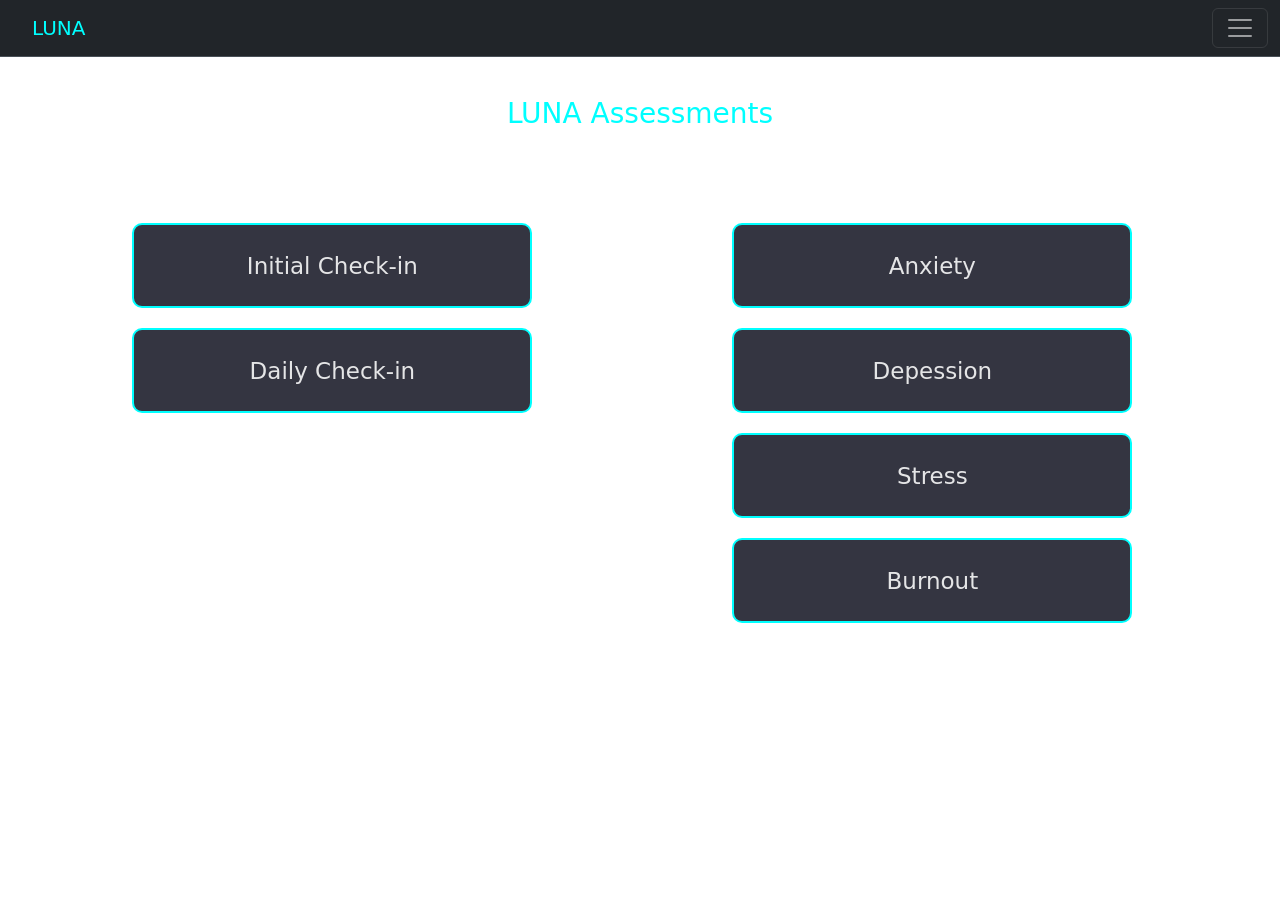
==== index.html @ 2f19fcb2 "Add files via upload" ====
<!DOCTYPE html>


<html lang="en">
    <head>
        <meta charset="utf-8">
        <meta name="viewport" content="initial-scale=1, width=device-width">
        <link href="https://cdn.jsdelivr.net/npm/bootstrap@5.3.5/dist/css/bootstrap.min.css" rel="stylesheet" integrity="sha384-SgOJa3DmI69IUzQ2PVdRZhwQ+dy64/BUtbMJw1MZ8t5HZApcHrRKUc4W0kG879m7" crossorigin="anonymous">
        <script src="https://cdn.jsdelivr.net/npm/bootstrap@5.3.5/dist/js/bootstrap.bundle.min.js" integrity="sha384-k6d4wzSIapyDyv1kpU366/PK5hCdSbCRGRCMv+eplOQJWyd1fbcAu9OCUj5zNLiq" crossorigin="anonymous"></script>
        <link rel="stylesheet" href="https://cuddly-capybara-wvr9gppq7xj2964p-8080.app.github.dev/style.css">
        <title>Home</title></head>
    <body>
        <header>
            <nav class="navbar bg-dark border-bottom border-body" data-bs-theme="dark">
            <div class="container-fluid">
              <a class="navbar-brand mb-0 h1" href="/" style="color:#00FFFF; margin-left:20px;">LUNA</a>
              <button class="navbar-toggler" type="button" data-bs-toggle="offcanvas" data-bs-target="#offcanvasNavbar" aria-controls="offcanvasNavbar" aria-label="Toggle navigation">
                <span class="navbar-toggler-icon"></span>
              </button>
              <div class="offcanvas offcanvas-end" tabindex="-1" id="offcanvasNavbar" aria-labelledby="offcanvasNavbarLabel">
                <div class="offcanvas-header">
                  <h5 class="offcanvas-title" id="offcanvasNavbarLabel">LUNA</h5>
                  <button type="button" class="btn-close" data-bs-dismiss="offcanvas" aria-label="Close"></button>
                </div>
                <div class="offcanvas-body">
                  <ul class="navbar-nav justify-content-end flex-grow-1 pe-3">
                    <li class="nav-item">
                      <a class="nav-link active" aria-current="page" href="https://cuddly-capybara-wvr9gppq7xj2964p-8080.app.github.dev/index.html">Home</a>
                    </li>
                    <li class="nav-item">
                      <a class="nav-link" href="https://cuddly-capybara-wvr9gppq7xj2964p-8080.app.github.dev/account.html">Account</a>
                    </li>
                    <li class="nav-item">
                      <a class="nav-link" href="https://cuddly-capybara-wvr9gppq7xj2964p-8080.app.github.dev/register.html">Register</a>
                    </li>
                    <li class="nav-item">
                      <a class="nav-link" href="https://cuddly-capybara-wvr9gppq7xj2964p-8080.app.github.dev/login.html">Login</a>
                    </li>
                    <li class="nav-item">
                      <a class="nav-link" href="https://cuddly-capybara-wvr9gppq7xj2964p-8080.app.github.dev/prev.html">Previous Results</a>
                    </li>
                  </ul>
                  <form class="d-flex mt-3" role="search">
                    <input class="form-control me-2" type="search" placeholder="Search" aria-label="Search">
                    <button class="btn btn-outline-success" type="submit">Search</button>
                  </form>
                </div>
              </div>
            </div>
          </nav>
        </header>
        <main>
             <div style="margin-top:40px;">
        <h3 h1 class="text-center mb-4" style="color: #00ffff;">LUNA Assessments<h3>
    </div>
    <div class="container" style ="margin-top:40px;display:flex; justify-content:center; gap:200px;">
    <div>
    <h4 style="color:rgba(255, 255, 255, 0.87); margin-bottom:20px;" class="text-center mb-4">LUNA Check-ins</h4>
        <a href="https://cuddly-capybara-wvr9gppq7xj2964p-8080.app.github.dev/mha1.html" style="text-decoration:none"><div style="background-color:#343541;color:rgba(255, 255, 255, 0.87); font-size:23px; height:85px; width:400px; border: 2px solid #00ffff; display: flex; justify-content: center;align-items: center;  border-radius: 10px; padding:5px;">
            Initial Check-in
        </div></a>
        <a href="" style="text-decoration:none"><div style="background-color:#343541;color:rgba(255, 255, 255, 0.87); font-size:23px; height:85px; width:400px; border: 2px solid #00ffff; display: flex; justify-content:center;align-items:center;  border-radius: 10px; margin-top:20px;">
            Daily Check-in
        </div></a>
    </div>

    <div>
    <h4 style="color: rgba(255, 255, 255, 0.87); margin-bottom:20px; justify-content: center;" class="text-center mb-4">Verified Mental health Asessments</h4>
        <a href="" style="text-decoration:none"><div style="background-color:#343541;color:rgba(255, 255, 255, 0.87); font-size:23px; height:85px; width:400px; border: 2px solid #00ffff; display: flex; justify-content: center;align-items: center;  border-radius: 10px; padding:5px;  margin-top:20px;">
            Anxiety
        </div></a>
        <a href="" style="text-decoration:none"><div style="background-color:#343541;color:rgba(255, 255, 255, 0.87); font-size:23px; height:85px; width:400px; border: 2px solid #00ffff; display: flex; justify-content: center;align-items: center;  border-radius: 10px; padding:5px;  margin-top:20px;">
            Depession
        </div></a>
        <a href="" style="text-decoration:none"><div style="background-color:#343541;color:rgba(255, 255, 255, 0.87); font-size:23px; height:85px; width:400px; border: 2px solid #00ffff; display: flex; justify-content: center;align-items: center;  border-radius: 10px; padding:5px;  margin-top:20px;">
            Stress
        </div></a>
        <a href="" style="text-decoration:none"><div style="background-color:#343541;color:rgba(255, 255, 255, 0.87); font-size:23px; height:85px; width:400px; border: 2px solid #00ffff; display: flex; justify-content: center;align-items: center;  border-radius: 10px; padding:5px;  margin-top:20px;">
            Burnout
        </div></a>
    </div>
        </main>
    </body>
</html>
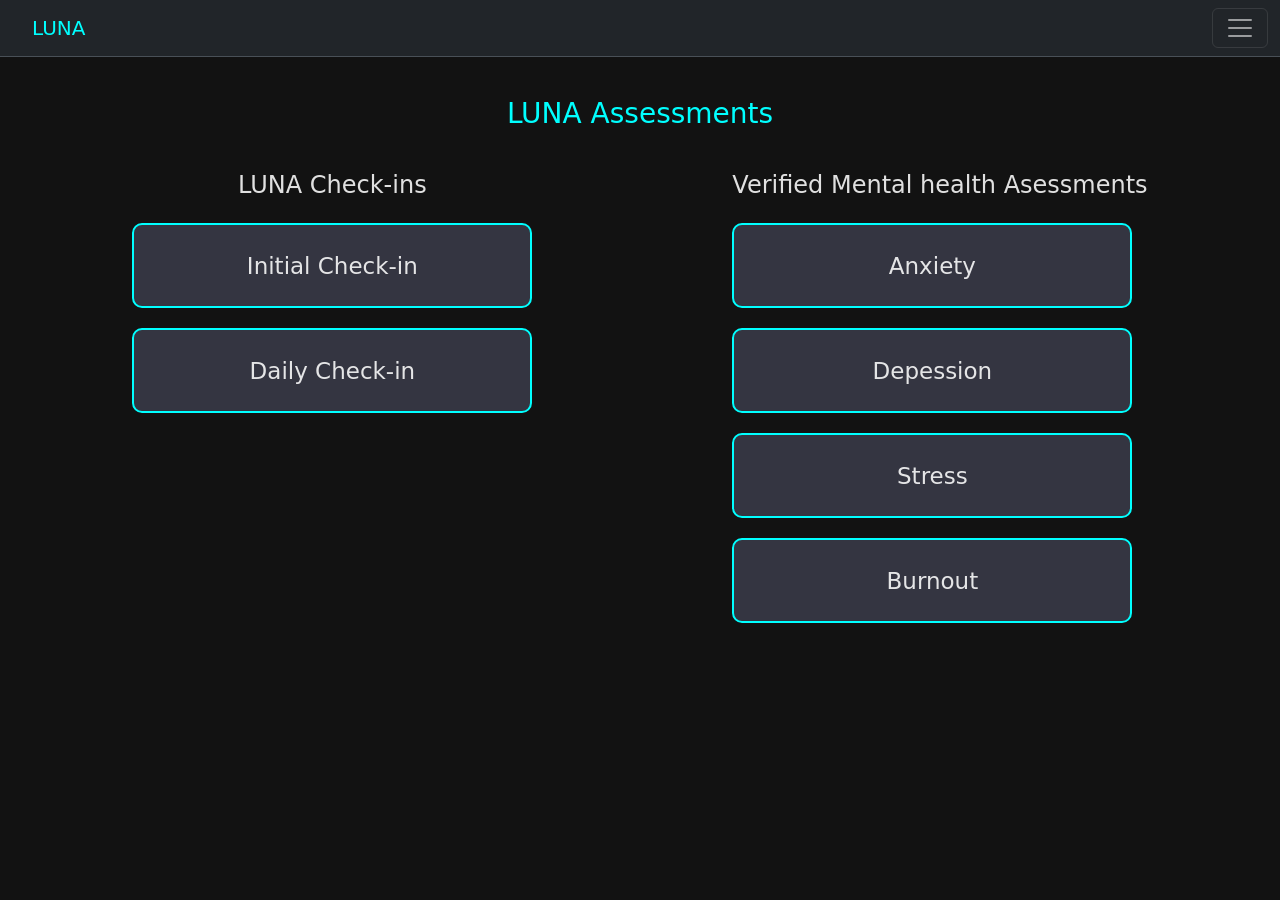
==== commit cc4552d2: "index.html" ====
--- a/index.html
+++ b/index.html
@@ -7,7 +7,7 @@
         <meta name="viewport" content="initial-scale=1, width=device-width">
         <link href="https://cdn.jsdelivr.net/npm/bootstrap@5.3.5/dist/css/bootstrap.min.css" rel="stylesheet" integrity="sha384-SgOJa3DmI69IUzQ2PVdRZhwQ+dy64/BUtbMJw1MZ8t5HZApcHrRKUc4W0kG879m7" crossorigin="anonymous">
         <script src="https://cdn.jsdelivr.net/npm/bootstrap@5.3.5/dist/js/bootstrap.bundle.min.js" integrity="sha384-k6d4wzSIapyDyv1kpU366/PK5hCdSbCRGRCMv+eplOQJWyd1fbcAu9OCUj5zNLiq" crossorigin="anonymous"></script>
-        <link rel="stylesheet" href="https://cuddly-capybara-wvr9gppq7xj2964p-8080.app.github.dev/style.css">
+        <link rel="stylesheet" href=" https://gideon24lf.github.io/Luna_for_defense/style.css">
         <title>Home</title></head>
     <body>
         <header>
